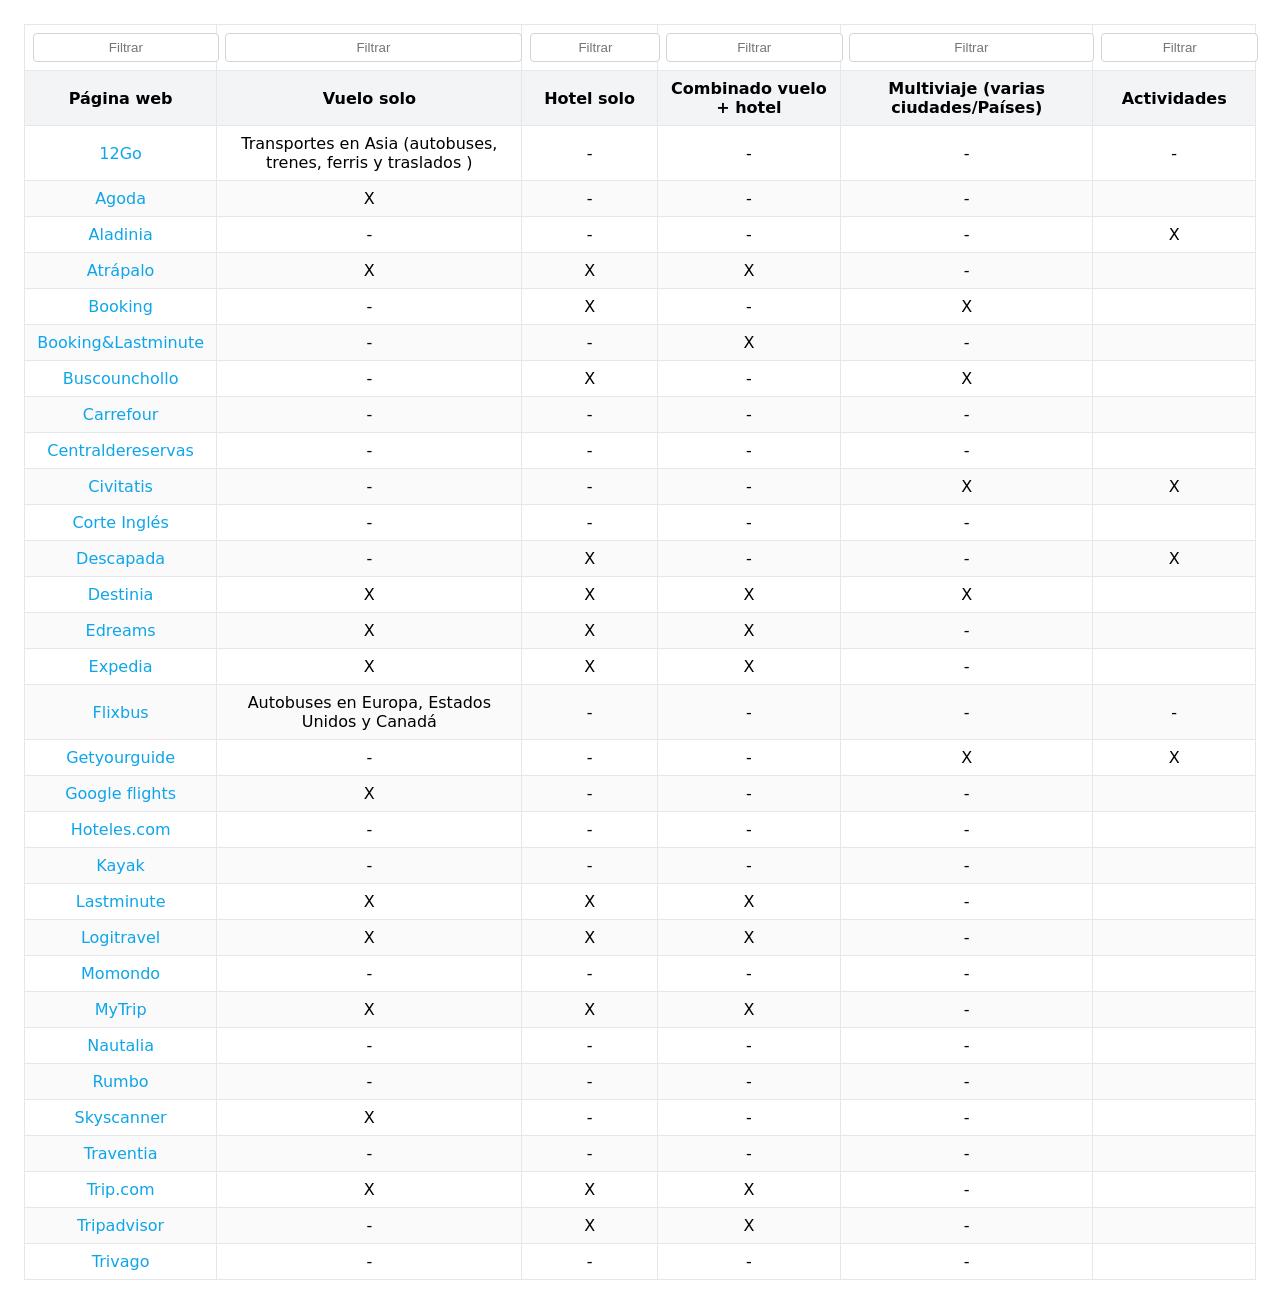
==== Precios web.html @ 0da38c79 "Add files via upload" ====
<!DOCTYPE html>
<html lang="es">
<head>
<meta charset="utf-8" />
<meta name="viewport" content="width=device-width, initial-scale=1" />
<title>Precios (v11)</title>
<style>
  body { font-family: system-ui, -apple-system, Segoe UI, Roboto, Ubuntu, Cantarell, Noto Sans, "Helvetica Neue", Arial, "Apple Color Emoji", "Segoe UI Emoji"; margin: 1.5rem; }
  table { width: 100%; border-collapse: collapse; table-layout: auto; }
  thead th { background: #f3f4f6; padding: 8px; border: 1px solid #e5e7eb; text-align: center; }
  tbody td { padding: 8px; border: 1px solid #e5e7eb; text-align: center; }
  tbody tr:nth-child(even) { background: #fafafa; }
  a { color: #0ea5e9; text-decoration: none; }
  a:hover { text-decoration: underline; }
  .filters th { background: #fff; }
  .filters input { width: 98%; padding: 6px; border: 1px solid #d1d5db; border-radius: 4px; text-align: center; }
</style>
<script>
function filterTable(colIndex, query) {
  const table = document.getElementById('prices');
  const tbody = table.tBodies[0];
  const rows = Array.from(tbody.rows);
  const q = (query || '').toLowerCase();
  rows.forEach(r => {
    const cell = r.cells[colIndex];
    const text = (cell.textContent || '').toLowerCase();
    r.style.display = text.indexOf(q) > -1 ? '' : 'none';
  });
}
</script>
</head>
<body>


<table id="prices">
  <thead>
    <tr class="filters"><th><input type="text" placeholder="Filtrar" oninput="filterTable(0, this.value)"/></th><th><input type="text" placeholder="Filtrar" oninput="filterTable(1, this.value)"/></th><th><input type="text" placeholder="Filtrar" oninput="filterTable(2, this.value)"/></th><th><input type="text" placeholder="Filtrar" oninput="filterTable(3, this.value)"/></th><th><input type="text" placeholder="Filtrar" oninput="filterTable(4, this.value)"/></th><th><input type="text" placeholder="Filtrar" oninput="filterTable(5, this.value)"/></th></tr>
    <tr><th>Página web</th><th>Vuelo solo</th><th>Hotel solo</th><th>Combinado vuelo + hotel</th><th>Multiviaje (varias ciudades/Países)</th><th>Actividades</th></tr>
  </thead>
  <tbody>
    <tr><td><a href="https://www.jdoqocy.com/click-101553221-17115158" target="_blank" rel="noopener noreferrer">12Go</a></td><td>Transportes en Asia (autobuses, trenes, ferris y traslados )</td><td>-</td><td>-</td><td>-</td><td>-</td></tr><tr><td><a href="https://www.agoda.com/es-es/partners/partnersearch.aspx" target="_blank" rel="noopener noreferrer">Agoda</a></td><td>X</td><td>-</td><td>-</td><td>-</td><td></td></tr><tr><td><a href="https://www.aladinia.com/?gad_source=1&gad_campaignid=64331082&gclid=Cj0KCQjw3aLHBhDTARIsAIRij58fgCmTKY_2s5K1kaCuRZkU4KgR-O0Lyi_VKpiHqZoE4YYgVfeNCa0aAoXGEALw_wcB" target="_blank" rel="noopener noreferrer">Aladinia</a></td><td>-</td><td>-</td><td>-</td><td>-</td><td>X</td></tr><tr><td><a href="https://www.atrapalo.com/?utm_source=google&utm_medium=cpc-brand&utm_campaign=Brand&atr_trk=G12-1-0-121216780_5685978820&gad_source=1&gad_campaignid=121216780&gclid=Cj0KCQjw3aLHBhDTARIsAIRij5_fxAgolVor98eijhLHUbF2S76LCgpDKnUDzdFjT30ZshlHLepfeooaAu7gEALw_wcB" target="_blank" rel="noopener noreferrer">Atrápalo</a></td><td>X</td><td>X</td><td>X</td><td>-</td><td></td></tr><tr><td><a href="https://www.booking.com/index.es.html" target="_blank" rel="noopener noreferrer">Booking</a></td><td>-</td><td>X</td><td>-</td><td>X</td><td></td></tr><tr><td><a href="https://booking-dp-es.lastminute.com/" target="_blank" rel="noopener noreferrer">Booking&Lastminute</a></td><td>-</td><td>-</td><td>X</td><td>-</td><td></td></tr><tr><td><a href="https://www.buscounchollo.com/" target="_blank" rel="noopener noreferrer">Buscounchollo</a></td><td>-</td><td>X</td><td>-</td><td>X</td><td></td></tr><tr><td><a href="https://www.viajes.carrefour.es/?gad_source=1&gad_campaignid=14305960221&gclid=Cj0KCQiA_8TJBhDNARIsAPX5qxQwd-SgfUjkQ0WHIXiGXX0qXncCc2bvT6WCq8lh7dnVWQIoTJzYdFIaAuv3EALw_wcB" target="_blank" rel="noopener noreferrer">Carrefour</a></td><td>-</td><td>-</td><td>-</td><td>-</td><td></td></tr><tr><td><a href="https://www.google.com/search?q=centraldereservas&sca_esv=8cf1f9704eb8c240&sxsrf=AE3TifNYZUh64FXK3ympsexTTef0uYQYcQ%3A1764852086845&source=hp&ei=doExaaHyK92tw8cPrN7r-A0&iflsig=AOw8s4IAAAAAaTGPhr8L8amh6MCOQ-85256Ej4QxfQg4&gs_ssp=eJzj4tVP1zc0TDbMK84ryktXYDRgdGDwEkxOzSspSsxJSS1KLU4tKkssBgDdFQxz&oq=centralderese&gs_lp=[base64]&sclient=gws-wiz" target="_blank" rel="noopener noreferrer">Centraldereservas</a></td><td>-</td><td>-</td><td>-</td><td>-</td><td></td></tr><tr><td><a href="https://www.civitatis.com/es/?srsltid=AfmBOooeGhsTRjaPf6w7SPaG9ImweBbX5Y-IbkQkoE2YJYYef2vbAqhz" target="_blank" rel="noopener noreferrer">Civitatis</a></td><td>-</td><td>-</td><td>-</td><td>X</td><td>X</td></tr><tr><td><a href="https://www.viajeselcorteingles.es/?utm_source=google&utm_medium=cpc&utm_campaign=S-VECI-ES-HOM-BRD-PER-VECI_MARCA&utm_term=corte%20ingles%20viajes&utm_content=El_Corte_Ingles_Viajes-Otras&gad_source=1&gad_campaignid=256536963&gclid=Cj0KCQiA_8TJBhDNARIsAPX5qxRN4dfVy5Qk5ew0Z5Bq_I8NIMyVH3y4j97g4n2bvqDbZtYzinYD328aAtUpEALw_wcB" target="_blank" rel="noopener noreferrer">Corte Inglés</a></td><td>-</td><td>-</td><td>-</td><td>-</td><td></td></tr><tr><td><a href="https://descapada.com/?gad_source=1&gad_campaignid=21094612934&gclid=Cj0KCQjw3aLHBhDTARIsAIRij5_2dqUU0MpnECcC1w5WehEvwSegm6cZ62MfvtvbbpQ6wE0iTuPVb9AaAhYlEALw_wcB" target="_blank" rel="noopener noreferrer">Descapada</a></td><td>-</td><td>X</td><td>-</td><td>-</td><td>X</td></tr><tr><td><a href="https://clk.tradedoubler.com/click?p=17509&a=3457961" target="_blank" rel="noopener noreferrer">Destinia</a></td><td>X</td><td>X</td><td>X</td><td>X</td><td></td></tr><tr><td><a href="https://clk.tradedoubler.com/click?p=15407&a=3457961" target="_blank" rel="noopener noreferrer">Edreams</a></td><td>X</td><td>X</td><td>X</td><td>-</td><td></td></tr><tr><td><a href="https://www.tkqlhce.com/click-101553221-13852542" target="_blank" rel="noopener noreferrer">Expedia</a></td><td>X</td><td>X</td><td>X</td><td>-</td><td></td></tr><tr><td><a href="https://www.flixbus.es/" target="_blank" rel="noopener noreferrer">Flixbus</a></td><td>Autobuses en Europa, Estados Unidos y Canadá</td><td>-</td><td>-</td><td>-</td><td>-</td></tr><tr><td><a href="https://clk.tradedoubler.com/click?p=301197&a=3457961" target="_blank" rel="noopener noreferrer">Getyourguide</a></td><td>-</td><td>-</td><td>-</td><td>X</td><td>X</td></tr><tr><td><a href="https://www.google.com/travel/flights?gl=ES&hl=es" target="_blank" rel="noopener noreferrer">Google flights</a></td><td>X</td><td>-</td><td>-</td><td>-</td><td></td></tr><tr><td><a href="https://es.hoteles.com/?locale=es_ES&siteid=300000008&semcid=HCOM-ES.B.GOOGLE.BT-c-ES.GT&semdtl=a118251106475.b1141768571357.g1kwd-464894527.e1c.m1Cj0KCQiA_8TJBhDNARIsAPX5qxQHhTkYGJcSkzDo6b4KGt3THHBHvhsaV6S5K5vpvLe1gUlCvy9Si3EaAl3jEALw_wcB.r18b6a447bd9921d6440284eea17dda256d0b33c3aeaac957dfa0ff8a7e12c0d82.c1.j11005493.k1.d1721106262380.h1e.i1.l1.n1.o1.p1.q1.s1hoteles%20com.t1.x1.f1.u1.v1.w1&gad_source=1&gad_campaignid=18251106475&gclid=Cj0KCQiA_8TJBhDNARIsAPX5qxQHhTkYGJcSkzDo6b4KGt3THHBHvhsaV6S5K5vpvLe1gUlCvy9Si3EaAl3jEALw_wcB" target="_blank" rel="noopener noreferrer">Hoteles.com</a></td><td>-</td><td>-</td><td>-</td><td>-</td><td></td></tr><tr><td><a href="https://www.kayak.es/" target="_blank" rel="noopener noreferrer">Kayak</a></td><td>-</td><td>-</td><td>-</td><td>-</td><td></td></tr><tr><td><a href="https://www.es.lastminute.com/?COBRANDED=HOL_LMNES_SEMBRANDES&utm_source=google&utm_medium=cpc&utm_campaign=LMN_ES_Brand_SE_brand_Brand-Pure_ES-INT_Exact_Google&gclsrc=aw.ds&gad_source=1&gad_campaignid=38898510&gclid=Cj0KCQjw3aLHBhDTARIsAIRij5985zD2y6q2d0i5B7xLnMU64_8NxNGAC6-KjOEuhYkewgHAlhNN61kaAq9YEALw_wcB" target="_blank" rel="noopener noreferrer">Lastminute</a></td><td>X</td><td>X</td><td>X</td><td>-</td><td></td></tr><tr><td><a href="https://www.logitravel.com/" target="_blank" rel="noopener noreferrer">Logitravel</a></td><td>X</td><td>X</td><td>X</td><td>-</td><td></td></tr><tr><td><a href="https://www.momondo.es/" target="_blank" rel="noopener noreferrer">Momondo</a></td><td>-</td><td>-</td><td>-</td><td>-</td><td></td></tr><tr><td><a href="https://www.jdoqocy.com/click-101553221-17066591" target="_blank" rel="noopener noreferrer">MyTrip</a></td><td>X</td><td>X</td><td>X</td><td>-</td><td></td></tr><tr><td><a href="https://www.nautaliaviajes.com/" target="_blank" rel="noopener noreferrer">Nautalia</a></td><td>-</td><td>-</td><td>-</td><td>-</td><td></td></tr><tr><td><a href="https://www.rumbo.es/?COBRANDED=RUMBOES_ADWBRAND&utm_source=google&utm_medium=cpc&utm_campaign=RMB_ES_Brand_SE_brand_Brand-Pure_ES-INT_Exact_Google&gclsrc=aw.ds&gad_source=1&gad_campaignid=702247824&gclid=Cj0KCQiA_8TJBhDNARIsAPX5qxSt38iLPElp3bb6ho85LudDbI78Orajt2S5ftBrSjU6E8-4j-yjDE8aAmHlEALw_wcB" target="_blank" rel="noopener noreferrer">Rumbo</a></td><td>-</td><td>-</td><td>-</td><td>-</td><td></td></tr><tr><td><a href="https://www.skyscanner.es/" target="_blank" rel="noopener noreferrer">Skyscanner</a></td><td>X</td><td>-</td><td>-</td><td>-</td><td></td></tr><tr><td><a href="https://www.traventia.es/hoteles" target="_blank" rel="noopener noreferrer">Traventia</a></td><td>-</td><td>-</td><td>-</td><td>-</td><td></td></tr><tr><td><a href="https://es.trip.com/?locale=es-es" target="_blank" rel="noopener noreferrer">Trip.com</a></td><td>X</td><td>X</td><td>X</td><td>-</td><td></td></tr><tr><td><a href="https://www.tripadvisor.es/" target="_blank" rel="noopener noreferrer">Tripadvisor</a></td><td>-</td><td>X</td><td>X</td><td>-</td><td></td></tr><tr><td><a href="https://www.trivago.es/" target="_blank" rel="noopener noreferrer">Trivago</a></td><td>-</td><td>-</td><td>-</td><td>-</td><td></td></tr>
  </tbody>
</table>
</body>
</html>
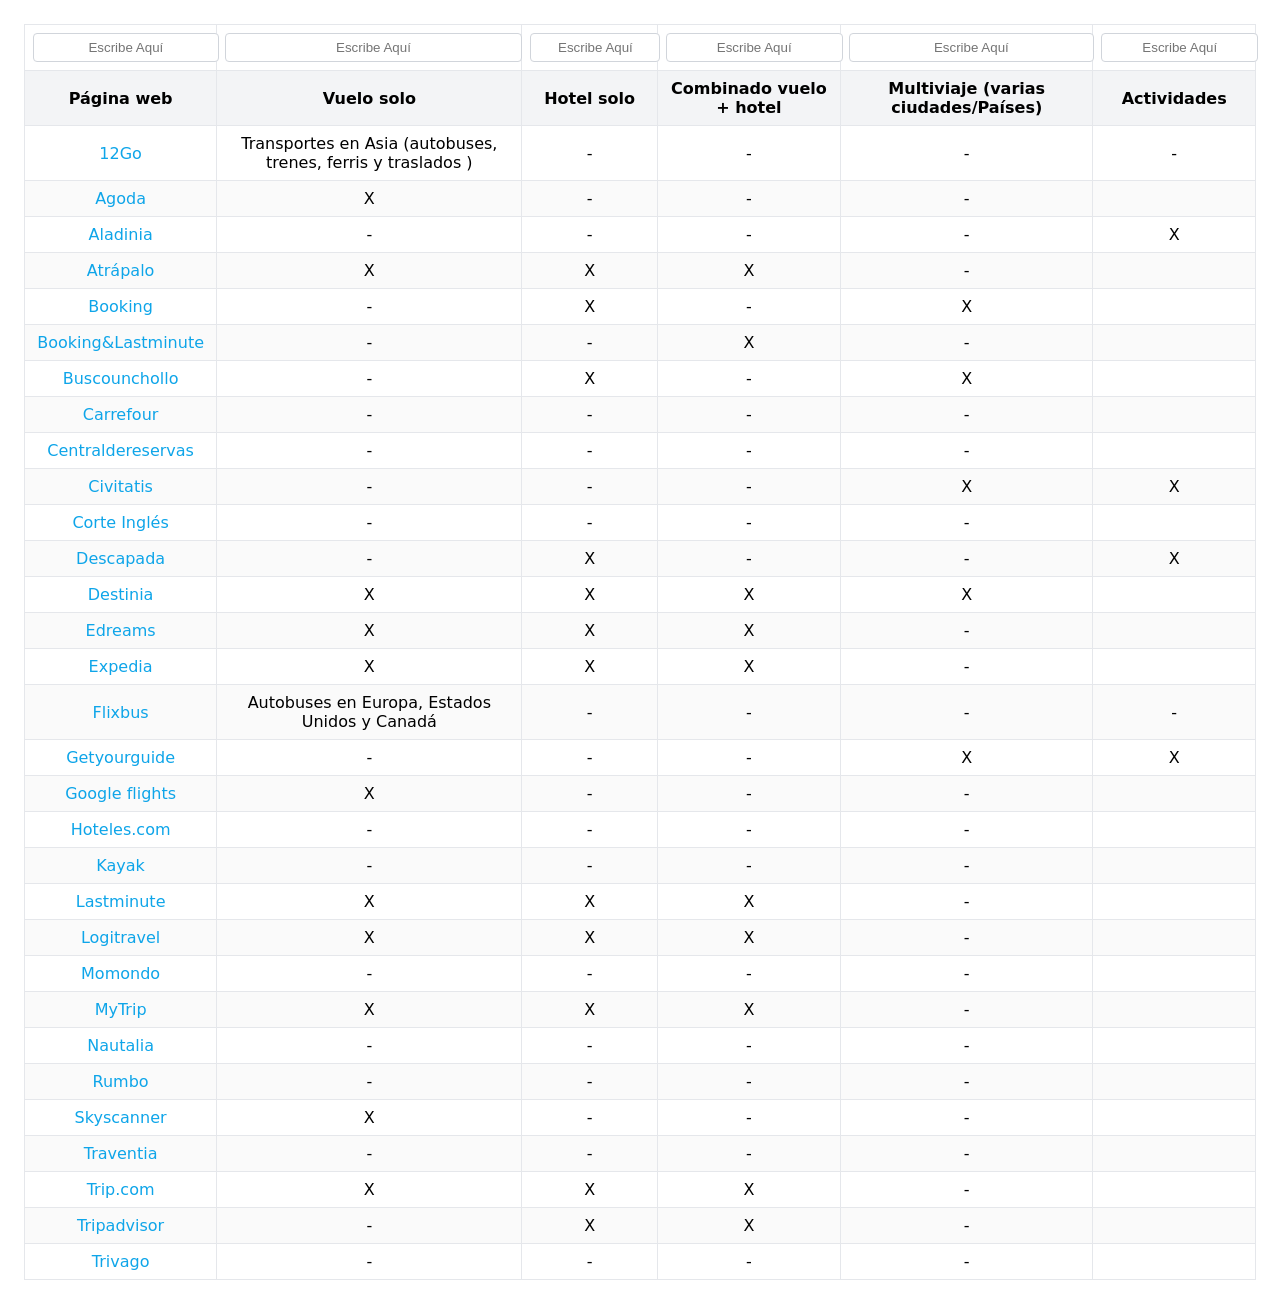
==== commit fbbd8059: "Add files via upload" ====
--- a/Precios web.html
+++ b/Precios web.html
@@ -3,7 +3,7 @@
 <head>
 <meta charset="utf-8" />
 <meta name="viewport" content="width=device-width, initial-scale=1" />
-<title>Precios (v11)</title>
+<title>Precios web</title>
 <style>
   body { font-family: system-ui, -apple-system, Segoe UI, Roboto, Ubuntu, Cantarell, Noto Sans, "Helvetica Neue", Arial, "Apple Color Emoji", "Segoe UI Emoji"; margin: 1.5rem; }
   table { width: 100%; border-collapse: collapse; table-layout: auto; }
@@ -30,11 +30,9 @@
 </script>
 </head>
 <body>
-
-
 <table id="prices">
   <thead>
-    <tr class="filters"><th><input type="text" placeholder="Filtrar" oninput="filterTable(0, this.value)"/></th><th><input type="text" placeholder="Filtrar" oninput="filterTable(1, this.value)"/></th><th><input type="text" placeholder="Filtrar" oninput="filterTable(2, this.value)"/></th><th><input type="text" placeholder="Filtrar" oninput="filterTable(3, this.value)"/></th><th><input type="text" placeholder="Filtrar" oninput="filterTable(4, this.value)"/></th><th><input type="text" placeholder="Filtrar" oninput="filterTable(5, this.value)"/></th></tr>
+    <tr class="filters"><th><input type="text" placeholder="Escribe Aquí" oninput="filterTable(0, this.value)"/></th><th><input type="text" placeholder="Escribe Aquí" oninput="filterTable(1, this.value)"/></th><th><input type="text" placeholder="Escribe Aquí" oninput="filterTable(2, this.value)"/></th><th><input type="text" placeholder="Escribe Aquí" oninput="filterTable(3, this.value)"/></th><th><input type="text" placeholder="Escribe Aquí" oninput="filterTable(4, this.value)"/></th><th><input type="text" placeholder="Escribe Aquí" oninput="filterTable(5, this.value)"/></th></tr>
     <tr><th>Página web</th><th>Vuelo solo</th><th>Hotel solo</th><th>Combinado vuelo + hotel</th><th>Multiviaje (varias ciudades/Países)</th><th>Actividades</th></tr>
   </thead>
   <tbody>
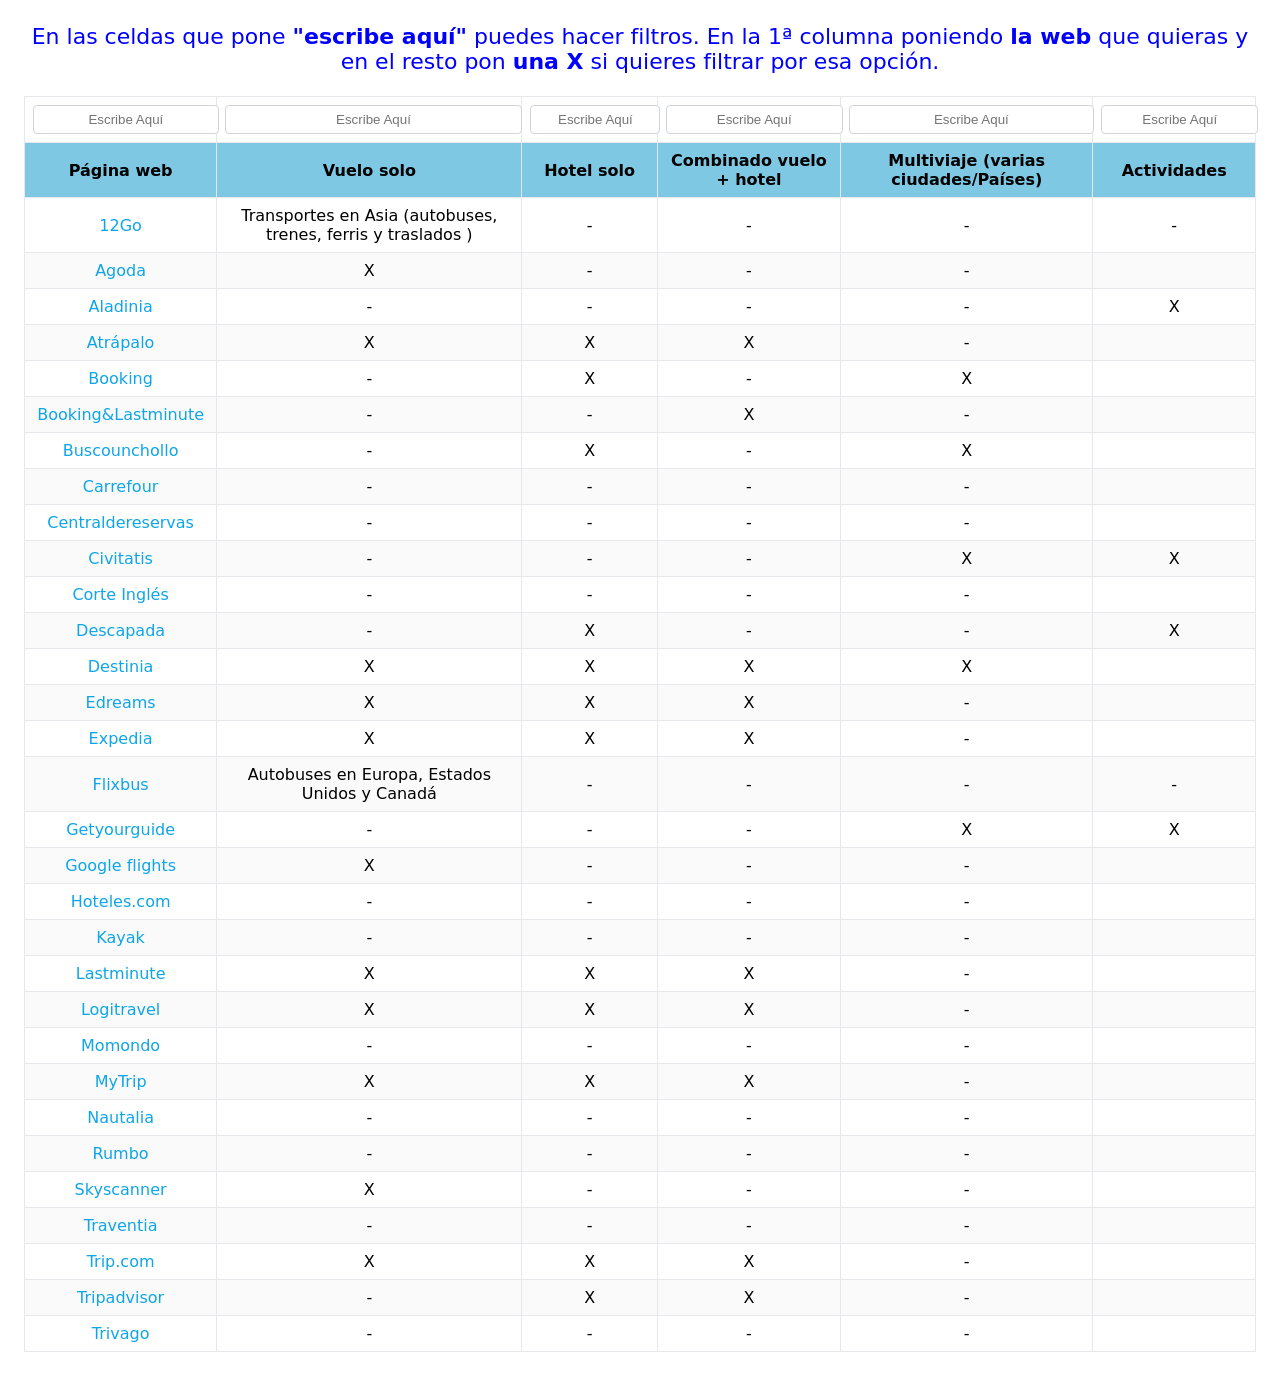
==== commit c5145576: "Add files via upload" ====
--- a/Precios web.html
+++ b/Precios web.html
@@ -1,8 +1,9 @@
 <!DOCTYPE html>
+
 <html lang="es">
 <head>
-<meta charset="utf-8" />
-<meta name="viewport" content="width=device-width, initial-scale=1" />
+<meta charset="utf-8"/>
+<meta content="width=device-width, initial-scale=1" name="viewport"/>
 <title>Precios web</title>
 <style>
   body { font-family: system-ui, -apple-system, Segoe UI, Roboto, Ubuntu, Cantarell, Noto Sans, "Helvetica Neue", Arial, "Apple Color Emoji", "Segoe UI Emoji"; margin: 1.5rem; }
@@ -30,14 +31,15 @@
 </script>
 </head>
 <body>
+<p style="text-align:center; color:blue; font-size:22px;">En las celdas que pone <strong>"escribe aquí"</strong> puedes hacer filtros. En la 1ª columna poniendo <strong>la web</strong> que quieras y en el resto pon <strong>una X</strong> si quieres filtrar por esa opción.</p>
 <table id="prices">
-  <thead>
-    <tr class="filters"><th><input type="text" placeholder="Escribe Aquí" oninput="filterTable(0, this.value)"/></th><th><input type="text" placeholder="Escribe Aquí" oninput="filterTable(1, this.value)"/></th><th><input type="text" placeholder="Escribe Aquí" oninput="filterTable(2, this.value)"/></th><th><input type="text" placeholder="Escribe Aquí" oninput="filterTable(3, this.value)"/></th><th><input type="text" placeholder="Escribe Aquí" oninput="filterTable(4, this.value)"/></th><th><input type="text" placeholder="Escribe Aquí" oninput="filterTable(5, this.value)"/></th></tr>
-    <tr><th>Página web</th><th>Vuelo solo</th><th>Hotel solo</th><th>Combinado vuelo + hotel</th><th>Multiviaje (varias ciudades/Países)</th><th>Actividades</th></tr>
-  </thead>
-  <tbody>
-    <tr><td><a href="https://www.jdoqocy.com/click-101553221-17115158" target="_blank" rel="noopener noreferrer">12Go</a></td><td>Transportes en Asia (autobuses, trenes, ferris y traslados )</td><td>-</td><td>-</td><td>-</td><td>-</td></tr><tr><td><a href="https://www.agoda.com/es-es/partners/partnersearch.aspx" target="_blank" rel="noopener noreferrer">Agoda</a></td><td>X</td><td>-</td><td>-</td><td>-</td><td></td></tr><tr><td><a href="https://www.aladinia.com/?gad_source=1&gad_campaignid=64331082&gclid=Cj0KCQjw3aLHBhDTARIsAIRij58fgCmTKY_2s5K1kaCuRZkU4KgR-O0Lyi_VKpiHqZoE4YYgVfeNCa0aAoXGEALw_wcB" target="_blank" rel="noopener noreferrer">Aladinia</a></td><td>-</td><td>-</td><td>-</td><td>-</td><td>X</td></tr><tr><td><a href="https://www.atrapalo.com/?utm_source=google&utm_medium=cpc-brand&utm_campaign=Brand&atr_trk=G12-1-0-121216780_5685978820&gad_source=1&gad_campaignid=121216780&gclid=Cj0KCQjw3aLHBhDTARIsAIRij5_fxAgolVor98eijhLHUbF2S76LCgpDKnUDzdFjT30ZshlHLepfeooaAu7gEALw_wcB" target="_blank" rel="noopener noreferrer">Atrápalo</a></td><td>X</td><td>X</td><td>X</td><td>-</td><td></td></tr><tr><td><a href="https://www.booking.com/index.es.html" target="_blank" rel="noopener noreferrer">Booking</a></td><td>-</td><td>X</td><td>-</td><td>X</td><td></td></tr><tr><td><a href="https://booking-dp-es.lastminute.com/" target="_blank" rel="noopener noreferrer">Booking&Lastminute</a></td><td>-</td><td>-</td><td>X</td><td>-</td><td></td></tr><tr><td><a href="https://www.buscounchollo.com/" target="_blank" rel="noopener noreferrer">Buscounchollo</a></td><td>-</td><td>X</td><td>-</td><td>X</td><td></td></tr><tr><td><a href="https://www.viajes.carrefour.es/?gad_source=1&gad_campaignid=14305960221&gclid=Cj0KCQiA_8TJBhDNARIsAPX5qxQwd-SgfUjkQ0WHIXiGXX0qXncCc2bvT6WCq8lh7dnVWQIoTJzYdFIaAuv3EALw_wcB" target="_blank" rel="noopener noreferrer">Carrefour</a></td><td>-</td><td>-</td><td>-</td><td>-</td><td></td></tr><tr><td><a href="https://www.google.com/search?q=centraldereservas&sca_esv=8cf1f9704eb8c240&sxsrf=AE3TifNYZUh64FXK3ympsexTTef0uYQYcQ%3A1764852086845&source=hp&ei=doExaaHyK92tw8cPrN7r-A0&iflsig=AOw8s4IAAAAAaTGPhr8L8amh6MCOQ-85256Ej4QxfQg4&gs_ssp=eJzj4tVP1zc0TDbMK84ryktXYDRgdGDwEkxOzSspSsxJSS1KLU4tKkssBgDdFQxz&oq=centralderese&gs_lp=[base64]&sclient=gws-wiz" target="_blank" rel="noopener noreferrer">Centraldereservas</a></td><td>-</td><td>-</td><td>-</td><td>-</td><td></td></tr><tr><td><a href="https://www.civitatis.com/es/?srsltid=AfmBOooeGhsTRjaPf6w7SPaG9ImweBbX5Y-IbkQkoE2YJYYef2vbAqhz" target="_blank" rel="noopener noreferrer">Civitatis</a></td><td>-</td><td>-</td><td>-</td><td>X</td><td>X</td></tr><tr><td><a href="https://www.viajeselcorteingles.es/?utm_source=google&utm_medium=cpc&utm_campaign=S-VECI-ES-HOM-BRD-PER-VECI_MARCA&utm_term=corte%20ingles%20viajes&utm_content=El_Corte_Ingles_Viajes-Otras&gad_source=1&gad_campaignid=256536963&gclid=Cj0KCQiA_8TJBhDNARIsAPX5qxRN4dfVy5Qk5ew0Z5Bq_I8NIMyVH3y4j97g4n2bvqDbZtYzinYD328aAtUpEALw_wcB" target="_blank" rel="noopener noreferrer">Corte Inglés</a></td><td>-</td><td>-</td><td>-</td><td>-</td><td></td></tr><tr><td><a href="https://descapada.com/?gad_source=1&gad_campaignid=21094612934&gclid=Cj0KCQjw3aLHBhDTARIsAIRij5_2dqUU0MpnECcC1w5WehEvwSegm6cZ62MfvtvbbpQ6wE0iTuPVb9AaAhYlEALw_wcB" target="_blank" rel="noopener noreferrer">Descapada</a></td><td>-</td><td>X</td><td>-</td><td>-</td><td>X</td></tr><tr><td><a href="https://clk.tradedoubler.com/click?p=17509&a=3457961" target="_blank" rel="noopener noreferrer">Destinia</a></td><td>X</td><td>X</td><td>X</td><td>X</td><td></td></tr><tr><td><a href="https://clk.tradedoubler.com/click?p=15407&a=3457961" target="_blank" rel="noopener noreferrer">Edreams</a></td><td>X</td><td>X</td><td>X</td><td>-</td><td></td></tr><tr><td><a href="https://www.tkqlhce.com/click-101553221-13852542" target="_blank" rel="noopener noreferrer">Expedia</a></td><td>X</td><td>X</td><td>X</td><td>-</td><td></td></tr><tr><td><a href="https://www.flixbus.es/" target="_blank" rel="noopener noreferrer">Flixbus</a></td><td>Autobuses en Europa, Estados Unidos y Canadá</td><td>-</td><td>-</td><td>-</td><td>-</td></tr><tr><td><a href="https://clk.tradedoubler.com/click?p=301197&a=3457961" target="_blank" rel="noopener noreferrer">Getyourguide</a></td><td>-</td><td>-</td><td>-</td><td>X</td><td>X</td></tr><tr><td><a href="https://www.google.com/travel/flights?gl=ES&hl=es" target="_blank" rel="noopener noreferrer">Google flights</a></td><td>X</td><td>-</td><td>-</td><td>-</td><td></td></tr><tr><td><a href="https://es.hoteles.com/?locale=es_ES&siteid=300000008&semcid=HCOM-ES.B.GOOGLE.BT-c-ES.GT&semdtl=a118251106475.b1141768571357.g1kwd-464894527.e1c.m1Cj0KCQiA_8TJBhDNARIsAPX5qxQHhTkYGJcSkzDo6b4KGt3THHBHvhsaV6S5K5vpvLe1gUlCvy9Si3EaAl3jEALw_wcB.r18b6a447bd9921d6440284eea17dda256d0b33c3aeaac957dfa0ff8a7e12c0d82.c1.j11005493.k1.d1721106262380.h1e.i1.l1.n1.o1.p1.q1.s1hoteles%20com.t1.x1.f1.u1.v1.w1&gad_source=1&gad_campaignid=18251106475&gclid=Cj0KCQiA_8TJBhDNARIsAPX5qxQHhTkYGJcSkzDo6b4KGt3THHBHvhsaV6S5K5vpvLe1gUlCvy9Si3EaAl3jEALw_wcB" target="_blank" rel="noopener noreferrer">Hoteles.com</a></td><td>-</td><td>-</td><td>-</td><td>-</td><td></td></tr><tr><td><a href="https://www.kayak.es/" target="_blank" rel="noopener noreferrer">Kayak</a></td><td>-</td><td>-</td><td>-</td><td>-</td><td></td></tr><tr><td><a href="https://www.es.lastminute.com/?COBRANDED=HOL_LMNES_SEMBRANDES&utm_source=google&utm_medium=cpc&utm_campaign=LMN_ES_Brand_SE_brand_Brand-Pure_ES-INT_Exact_Google&gclsrc=aw.ds&gad_source=1&gad_campaignid=38898510&gclid=Cj0KCQjw3aLHBhDTARIsAIRij5985zD2y6q2d0i5B7xLnMU64_8NxNGAC6-KjOEuhYkewgHAlhNN61kaAq9YEALw_wcB" target="_blank" rel="noopener noreferrer">Lastminute</a></td><td>X</td><td>X</td><td>X</td><td>-</td><td></td></tr><tr><td><a href="https://www.logitravel.com/" target="_blank" rel="noopener noreferrer">Logitravel</a></td><td>X</td><td>X</td><td>X</td><td>-</td><td></td></tr><tr><td><a href="https://www.momondo.es/" target="_blank" rel="noopener noreferrer">Momondo</a></td><td>-</td><td>-</td><td>-</td><td>-</td><td></td></tr><tr><td><a href="https://www.jdoqocy.com/click-101553221-17066591" target="_blank" rel="noopener noreferrer">MyTrip</a></td><td>X</td><td>X</td><td>X</td><td>-</td><td></td></tr><tr><td><a href="https://www.nautaliaviajes.com/" target="_blank" rel="noopener noreferrer">Nautalia</a></td><td>-</td><td>-</td><td>-</td><td>-</td><td></td></tr><tr><td><a href="https://www.rumbo.es/?COBRANDED=RUMBOES_ADWBRAND&utm_source=google&utm_medium=cpc&utm_campaign=RMB_ES_Brand_SE_brand_Brand-Pure_ES-INT_Exact_Google&gclsrc=aw.ds&gad_source=1&gad_campaignid=702247824&gclid=Cj0KCQiA_8TJBhDNARIsAPX5qxSt38iLPElp3bb6ho85LudDbI78Orajt2S5ftBrSjU6E8-4j-yjDE8aAmHlEALw_wcB" target="_blank" rel="noopener noreferrer">Rumbo</a></td><td>-</td><td>-</td><td>-</td><td>-</td><td></td></tr><tr><td><a href="https://www.skyscanner.es/" target="_blank" rel="noopener noreferrer">Skyscanner</a></td><td>X</td><td>-</td><td>-</td><td>-</td><td></td></tr><tr><td><a href="https://www.traventia.es/hoteles" target="_blank" rel="noopener noreferrer">Traventia</a></td><td>-</td><td>-</td><td>-</td><td>-</td><td></td></tr><tr><td><a href="https://es.trip.com/?locale=es-es" target="_blank" rel="noopener noreferrer">Trip.com</a></td><td>X</td><td>X</td><td>X</td><td>-</td><td></td></tr><tr><td><a href="https://www.tripadvisor.es/" target="_blank" rel="noopener noreferrer">Tripadvisor</a></td><td>-</td><td>X</td><td>X</td><td>-</td><td></td></tr><tr><td><a href="https://www.trivago.es/" target="_blank" rel="noopener noreferrer">Trivago</a></td><td>-</td><td>-</td><td>-</td><td>-</td><td></td></tr>
-  </tbody>
+<thead>
+<tr class="filters"><th><input oninput="filterTable(0, this.value)" placeholder="Escribe Aquí" type="text"/></th><th><input oninput="filterTable(1, this.value)" placeholder="Escribe Aquí" type="text"/></th><th><input oninput="filterTable(2, this.value)" placeholder="Escribe Aquí" type="text"/></th><th><input oninput="filterTable(3, this.value)" placeholder="Escribe Aquí" type="text"/></th><th><input oninput="filterTable(4, this.value)" placeholder="Escribe Aquí" type="text"/></th><th><input oninput="filterTable(5, this.value)" placeholder="Escribe Aquí" type="text"/></th></tr>
+<tr style="background-color:#add8e6; color:black;"><th style="font-weight:bold; text-align:center; background-color:#7EC8E3;">Página web</th><th style="font-weight:bold; text-align:center; background-color:#7EC8E3;">Vuelo solo</th><th style="font-weight:bold; text-align:center; background-color:#7EC8E3;">Hotel solo</th><th style="font-weight:bold; text-align:center; background-color:#7EC8E3;">Combinado vuelo + hotel</th><th style="font-weight:bold; text-align:center; background-color:#7EC8E3;">Multiviaje (varias ciudades/Países)</th><th style="font-weight:bold; text-align:center; background-color:#7EC8E3;">Actividades</th></tr>
+</thead>
+<tbody>
+<tr><td><a href="https://www.jdoqocy.com/click-101553221-17115158" rel="noopener noreferrer" target="_blank">12Go</a></td><td>Transportes en Asia (autobuses, trenes, ferris y traslados )</td><td>-</td><td>-</td><td>-</td><td>-</td></tr><tr><td><a href="https://www.agoda.com/es-es/partners/partnersearch.aspx" rel="noopener noreferrer" target="_blank">Agoda</a></td><td>X</td><td>-</td><td>-</td><td>-</td><td></td></tr><tr><td><a href="https://www.aladinia.com/?gad_source=1&amp;gad_campaignid=64331082&amp;gclid=Cj0KCQjw3aLHBhDTARIsAIRij58fgCmTKY_2s5K1kaCuRZkU4KgR-O0Lyi_VKpiHqZoE4YYgVfeNCa0aAoXGEALw_wcB" rel="noopener noreferrer" target="_blank">Aladinia</a></td><td>-</td><td>-</td><td>-</td><td>-</td><td>X</td></tr><tr><td><a href="https://www.atrapalo.com/?utm_source=google&amp;utm_medium=cpc-brand&amp;utm_campaign=Brand&amp;atr_trk=G12-1-0-121216780_5685978820&amp;gad_source=1&amp;gad_campaignid=121216780&amp;gclid=Cj0KCQjw3aLHBhDTARIsAIRij5_fxAgolVor98eijhLHUbF2S76LCgpDKnUDzdFjT30ZshlHLepfeooaAu7gEALw_wcB" rel="noopener noreferrer" target="_blank">Atrápalo</a></td><td>X</td><td>X</td><td>X</td><td>-</td><td></td></tr><tr><td><a href="https://www.booking.com/index.es.html" rel="noopener noreferrer" target="_blank">Booking</a></td><td>-</td><td>X</td><td>-</td><td>X</td><td></td></tr><tr><td><a href="https://booking-dp-es.lastminute.com/" rel="noopener noreferrer" target="_blank">Booking&amp;Lastminute</a></td><td>-</td><td>-</td><td>X</td><td>-</td><td></td></tr><tr><td><a href="https://www.buscounchollo.com/" rel="noopener noreferrer" target="_blank">Buscounchollo</a></td><td>-</td><td>X</td><td>-</td><td>X</td><td></td></tr><tr><td><a href="https://www.viajes.carrefour.es/?gad_source=1&amp;gad_campaignid=14305960221&amp;gclid=Cj0KCQiA_8TJBhDNARIsAPX5qxQwd-SgfUjkQ0WHIXiGXX0qXncCc2bvT6WCq8lh7dnVWQIoTJzYdFIaAuv3EALw_wcB" rel="noopener noreferrer" target="_blank">Carrefour</a></td><td>-</td><td>-</td><td>-</td><td>-</td><td></td></tr><tr><td><a href="https://www.google.com/search?q=centraldereservas&amp;sca_esv=8cf1f9704eb8c240&amp;sxsrf=AE3TifNYZUh64FXK3ympsexTTef0uYQYcQ%3A1764852086845&amp;source=hp&amp;ei=doExaaHyK92tw8cPrN7r-A0&amp;iflsig=AOw8s4IAAAAAaTGPhr8L8amh6MCOQ-85256Ej4QxfQg4&amp;gs_ssp=eJzj4tVP1zc0TDbMK84ryktXYDRgdGDwEkxOzSspSsxJSS1KLU4tKkssBgDdFQxz&amp;oq=centralderese&amp;gs_lp=[base64]&amp;sclient=gws-wiz" rel="noopener noreferrer" target="_blank">Centraldereservas</a></td><td>-</td><td>-</td><td>-</td><td>-</td><td></td></tr><tr><td><a href="https://www.civitatis.com/es/?srsltid=AfmBOooeGhsTRjaPf6w7SPaG9ImweBbX5Y-IbkQkoE2YJYYef2vbAqhz" rel="noopener noreferrer" target="_blank">Civitatis</a></td><td>-</td><td>-</td><td>-</td><td>X</td><td>X</td></tr><tr><td><a href="https://www.viajeselcorteingles.es/?utm_source=google&amp;utm_medium=cpc&amp;utm_campaign=S-VECI-ES-HOM-BRD-PER-VECI_MARCA&amp;utm_term=corte%20ingles%20viajes&amp;utm_content=El_Corte_Ingles_Viajes-Otras&amp;gad_source=1&amp;gad_campaignid=256536963&amp;gclid=Cj0KCQiA_8TJBhDNARIsAPX5qxRN4dfVy5Qk5ew0Z5Bq_I8NIMyVH3y4j97g4n2bvqDbZtYzinYD328aAtUpEALw_wcB" rel="noopener noreferrer" target="_blank">Corte Inglés</a></td><td>-</td><td>-</td><td>-</td><td>-</td><td></td></tr><tr><td><a href="https://descapada.com/?gad_source=1&amp;gad_campaignid=21094612934&amp;gclid=Cj0KCQjw3aLHBhDTARIsAIRij5_2dqUU0MpnECcC1w5WehEvwSegm6cZ62MfvtvbbpQ6wE0iTuPVb9AaAhYlEALw_wcB" rel="noopener noreferrer" target="_blank">Descapada</a></td><td>-</td><td>X</td><td>-</td><td>-</td><td>X</td></tr><tr><td><a href="https://clk.tradedoubler.com/click?p=17509&amp;a=3457961" rel="noopener noreferrer" target="_blank">Destinia</a></td><td>X</td><td>X</td><td>X</td><td>X</td><td></td></tr><tr><td><a href="https://clk.tradedoubler.com/click?p=15407&amp;a=3457961" rel="noopener noreferrer" target="_blank">Edreams</a></td><td>X</td><td>X</td><td>X</td><td>-</td><td></td></tr><tr><td><a href="https://www.tkqlhce.com/click-101553221-13852542" rel="noopener noreferrer" target="_blank">Expedia</a></td><td>X</td><td>X</td><td>X</td><td>-</td><td></td></tr><tr><td><a href="https://www.flixbus.es/" rel="noopener noreferrer" target="_blank">Flixbus</a></td><td>Autobuses en Europa, Estados Unidos y Canadá</td><td>-</td><td>-</td><td>-</td><td>-</td></tr><tr><td><a href="https://clk.tradedoubler.com/click?p=301197&amp;a=3457961" rel="noopener noreferrer" target="_blank">Getyourguide</a></td><td>-</td><td>-</td><td>-</td><td>X</td><td>X</td></tr><tr><td><a href="https://www.google.com/travel/flights?gl=ES&amp;hl=es" rel="noopener noreferrer" target="_blank">Google flights</a></td><td>X</td><td>-</td><td>-</td><td>-</td><td></td></tr><tr><td><a href="https://es.hoteles.com/?locale=es_ES&amp;siteid=300000008&amp;semcid=HCOM-ES.B.GOOGLE.BT-c-ES.GT&amp;semdtl=a118251106475.b1141768571357.g1kwd-464894527.e1c.m1Cj0KCQiA_8TJBhDNARIsAPX5qxQHhTkYGJcSkzDo6b4KGt3THHBHvhsaV6S5K5vpvLe1gUlCvy9Si3EaAl3jEALw_wcB.r18b6a447bd9921d6440284eea17dda256d0b33c3aeaac957dfa0ff8a7e12c0d82.c1.j11005493.k1.d1721106262380.h1e.i1.l1.n1.o1.p1.q1.s1hoteles%20com.t1.x1.f1.u1.v1.w1&amp;gad_source=1&amp;gad_campaignid=18251106475&amp;gclid=Cj0KCQiA_8TJBhDNARIsAPX5qxQHhTkYGJcSkzDo6b4KGt3THHBHvhsaV6S5K5vpvLe1gUlCvy9Si3EaAl3jEALw_wcB" rel="noopener noreferrer" target="_blank">Hoteles.com</a></td><td>-</td><td>-</td><td>-</td><td>-</td><td></td></tr><tr><td><a href="https://www.kayak.es/" rel="noopener noreferrer" target="_blank">Kayak</a></td><td>-</td><td>-</td><td>-</td><td>-</td><td></td></tr><tr><td><a href="https://www.es.lastminute.com/?COBRANDED=HOL_LMNES_SEMBRANDES&amp;utm_source=google&amp;utm_medium=cpc&amp;utm_campaign=LMN_ES_Brand_SE_brand_Brand-Pure_ES-INT_Exact_Google&amp;gclsrc=aw.ds&amp;gad_source=1&amp;gad_campaignid=38898510&amp;gclid=Cj0KCQjw3aLHBhDTARIsAIRij5985zD2y6q2d0i5B7xLnMU64_8NxNGAC6-KjOEuhYkewgHAlhNN61kaAq9YEALw_wcB" rel="noopener noreferrer" target="_blank">Lastminute</a></td><td>X</td><td>X</td><td>X</td><td>-</td><td></td></tr><tr><td><a href="https://www.logitravel.com/" rel="noopener noreferrer" target="_blank">Logitravel</a></td><td>X</td><td>X</td><td>X</td><td>-</td><td></td></tr><tr><td><a href="https://www.momondo.es/" rel="noopener noreferrer" target="_blank">Momondo</a></td><td>-</td><td>-</td><td>-</td><td>-</td><td></td></tr><tr><td><a href="https://www.jdoqocy.com/click-101553221-17066591" rel="noopener noreferrer" target="_blank">MyTrip</a></td><td>X</td><td>X</td><td>X</td><td>-</td><td></td></tr><tr><td><a href="https://www.nautaliaviajes.com/" rel="noopener noreferrer" target="_blank">Nautalia</a></td><td>-</td><td>-</td><td>-</td><td>-</td><td></td></tr><tr><td><a href="https://www.rumbo.es/?COBRANDED=RUMBOES_ADWBRAND&amp;utm_source=google&amp;utm_medium=cpc&amp;utm_campaign=RMB_ES_Brand_SE_brand_Brand-Pure_ES-INT_Exact_Google&amp;gclsrc=aw.ds&amp;gad_source=1&amp;gad_campaignid=702247824&amp;gclid=Cj0KCQiA_8TJBhDNARIsAPX5qxSt38iLPElp3bb6ho85LudDbI78Orajt2S5ftBrSjU6E8-4j-yjDE8aAmHlEALw_wcB" rel="noopener noreferrer" target="_blank">Rumbo</a></td><td>-</td><td>-</td><td>-</td><td>-</td><td></td></tr><tr><td><a href="https://www.skyscanner.es/" rel="noopener noreferrer" target="_blank">Skyscanner</a></td><td>X</td><td>-</td><td>-</td><td>-</td><td></td></tr><tr><td><a href="https://www.traventia.es/hoteles" rel="noopener noreferrer" target="_blank">Traventia</a></td><td>-</td><td>-</td><td>-</td><td>-</td><td></td></tr><tr><td><a href="https://es.trip.com/?locale=es-es" rel="noopener noreferrer" target="_blank">Trip.com</a></td><td>X</td><td>X</td><td>X</td><td>-</td><td></td></tr><tr><td><a href="https://www.tripadvisor.es/" rel="noopener noreferrer" target="_blank">Tripadvisor</a></td><td>-</td><td>X</td><td>X</td><td>-</td><td></td></tr><tr><td><a href="https://www.trivago.es/" rel="noopener noreferrer" target="_blank">Trivago</a></td><td>-</td><td>-</td><td>-</td><td>-</td><td></td></tr>
+</tbody>
 </table>
 </body>
 </html>
